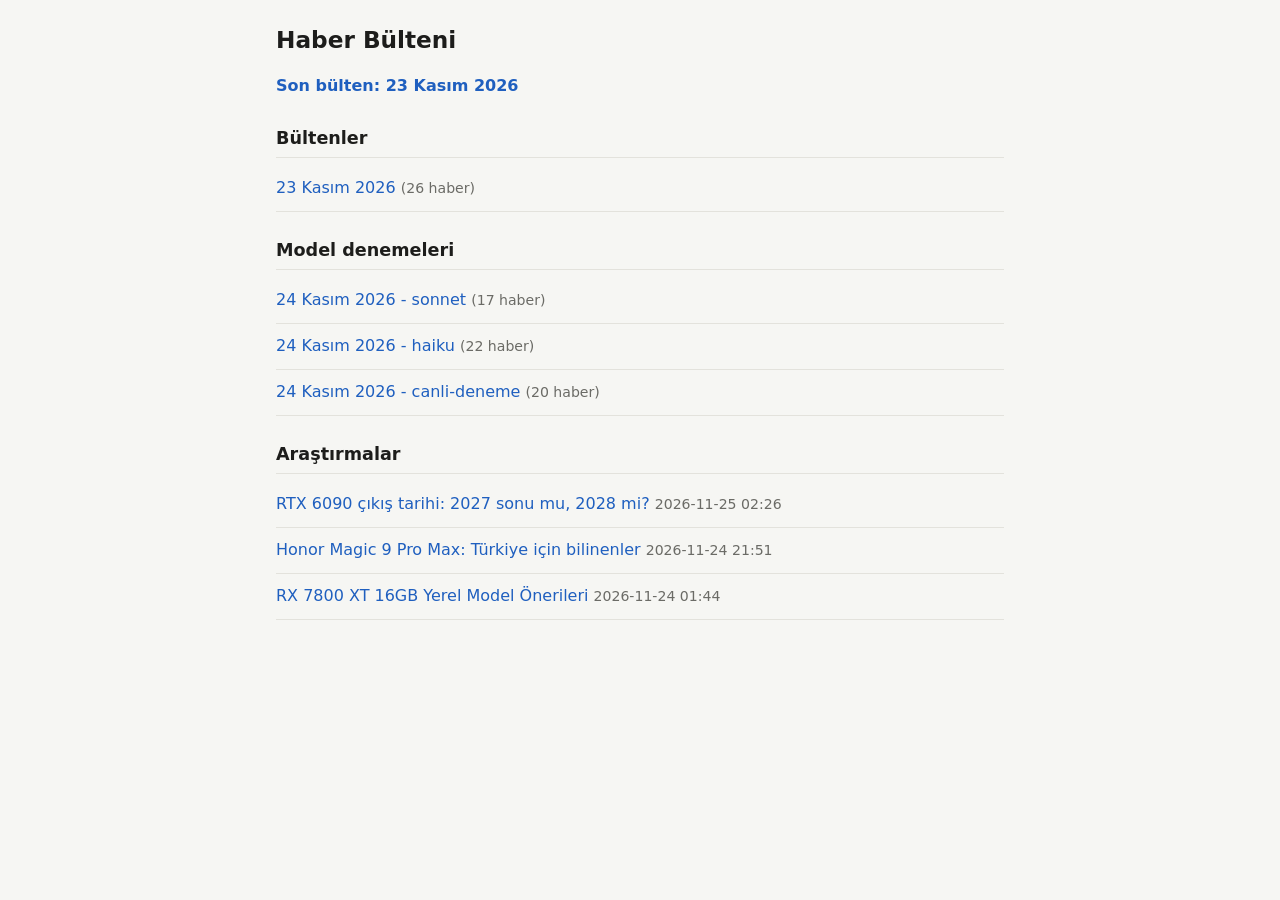
==== docs/index.html @ ce95e251 "Bülten tarihi düzeltildi (24 -> 23 Kasım Pazartesi), elle çalıştırmada gün seçimi, 2 yıllık saklama " ====
<!doctype html><html lang="tr"><head><meta charset="utf-8">
<meta name="viewport" content="width=device-width,initial-scale=1">
<title>Haber Bülteni</title><link rel="stylesheet" href="style.css">
<link rel="manifest" href="manifest.json"><meta name="theme-color" content="#1f5fbf">
</head><body><main><h1>Haber Bülteni</h1><p><a href="b/2026-11-23.html"><b>Son bülten: 23 Kasım 2026</b></a></p><h2>Bültenler</h2><div class="list"><a href="b/2026-11-23.html">23 Kasım 2026 <span class="muted">(26 haber)</span></a></div><h2>Model denemeleri</h2><div class="list"><a href="b/2026-11-24-sonnet.html">24 Kasım 2026 - sonnet <span class="muted">(17 haber)</span></a><a href="b/2026-11-24-haiku.html">24 Kasım 2026 - haiku <span class="muted">(22 haber)</span></a><a href="b/2026-11-24-canli-deneme.html">24 Kasım 2026 - canli-deneme <span class="muted">(20 haber)</span></a></div><h2>Araştırmalar</h2><div class="list"><a href="r/20261125-0226-rtx-6090-cikis-tarihi.html">RTX 6090 çıkış tarihi: 2027 sonu mu, 2028 mi? <span class="muted">2026-11-25 02:26</span></a><a href="r/20261124-2151-honor-magic-9-pro-max-turkiye.html">Honor Magic 9 Pro Max: Türkiye için bilinenler <span class="muted">2026-11-24 21:51</span></a><a href="r/20261124-0144-rx-7800-xt-16gb-ile-calisabilecek-en-iyi.html">RX 7800 XT 16GB Yerel Model Önerileri <span class="muted">2026-11-24 01:44</span></a></div></main></body></html>
---- docs/style.css ----
:root{--bg:#f6f6f3;--card:#fff;--fg:#1d1d1b;--muted:#6b6b66;--line:#e3e2dc;--accent:#1f5fbf;--hl:#fff6d6;--warn:#b3261e}
@media (prefers-color-scheme:dark){:root{--bg:#121212;--card:#1d1d1d;--fg:#ececea;--muted:#9a9a95;--line:#2e2e2c;--accent:#7fb0ff;--hl:#2d2a1c;--warn:#ff8a80}}
*{box-sizing:border-box}
body{margin:0;background:var(--bg);color:var(--fg);font:16px/1.55 system-ui,-apple-system,"Segoe UI",Roboto,sans-serif;-webkit-text-size-adjust:100%}
main{max-width:760px;margin:0 auto;padding:16px 16px 64px}
a{color:var(--accent);text-decoration:none}
h1{font-size:1.45rem;margin:.4rem 0 .2rem}
h2{font-size:1.1rem;margin:1.6rem 0 .5rem;padding-bottom:.3rem;border-bottom:1px solid var(--line)}
h3{font-size:1.05rem;margin:.1rem 0 .4rem;line-height:1.35}
.muted{color:var(--muted);font-size:.88rem}
nav.top{display:flex;justify-content:space-between;gap:8px;font-size:.92rem;margin-bottom:6px}
ul.sum{padding-left:1.1rem;margin:.3rem 0}
ul.sum li{margin:.35rem 0}
.empty{color:var(--muted);font-style:italic;margin:.3rem 0}
.card{background:var(--card);border:1px solid var(--line);border-radius:12px;padding:14px 15px;margin:12px 0;scroll-margin-top:12px}
.card:target{background:var(--hl);border-color:var(--accent)}
.tag{display:inline-block;font-size:.75rem;color:var(--muted);border:1px solid var(--line);border-radius:999px;padding:1px 8px;margin-right:6px}
.card p{margin:.55rem 0}
.kp{margin:.5rem 0;padding-left:1.1rem}
details{margin-top:.6rem}
summary{cursor:pointer;color:var(--accent);font-size:.92rem}
.src{list-style:none;padding:0;margin:.4rem 0 0}
.src li{margin:.35rem 0;font-size:.92rem;line-height:1.35}
.src .l{font-size:.72rem;color:var(--muted);border:1px solid var(--line);border-radius:4px;padding:0 4px;margin-right:4px}
table{width:100%;border-collapse:collapse;font-size:.88rem}
td,th{padding:6px 4px;border-bottom:1px solid var(--line);text-align:right}
td:first-child,th:first-child{text-align:left}
.alarm{color:var(--warn);font-weight:600}
.alarmbox{border:1px solid var(--warn);border-radius:12px;padding:10px 14px;margin:12px 0}
.list a{display:block;padding:10px 0;border-bottom:1px solid var(--line)}
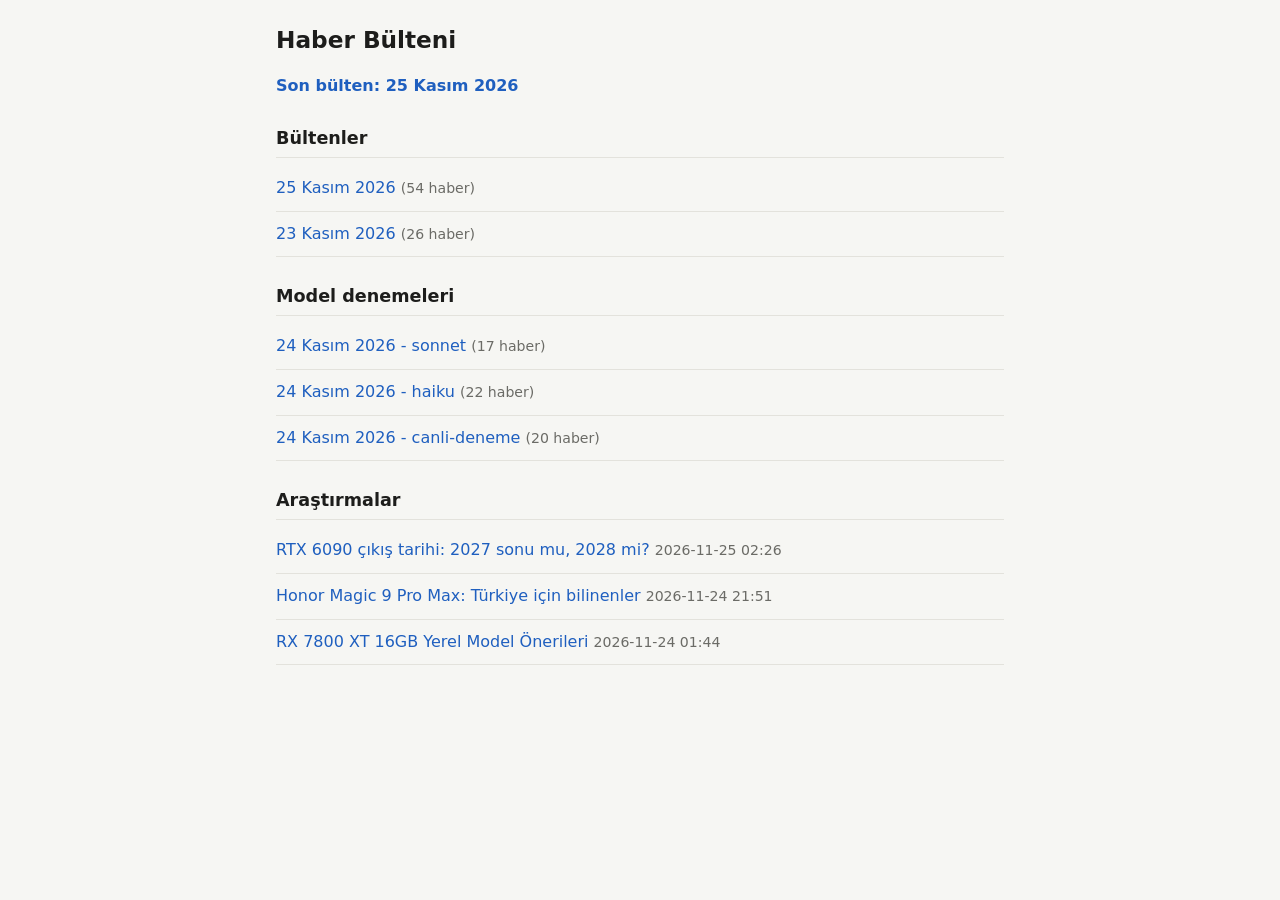
==== commit bfa87bea: "Bülten (DeepSeek, elle) 2026-11-25" ====
--- a/docs/index.html
+++ b/docs/index.html
@@ -2,4 +2,4 @@
 <meta name="viewport" content="width=device-width,initial-scale=1">
 <title>Haber Bülteni</title><link rel="stylesheet" href="style.css">
 <link rel="manifest" href="manifest.json"><meta name="theme-color" content="#1f5fbf">
-</head><body><main><h1>Haber Bülteni</h1><p><a href="b/2026-11-23.html"><b>Son bülten: 23 Kasım 2026</b></a></p><h2>Bültenler</h2><div class="list"><a href="b/2026-11-23.html">23 Kasım 2026 <span class="muted">(26 haber)</span></a></div><h2>Model denemeleri</h2><div class="list"><a href="b/2026-11-24-sonnet.html">24 Kasım 2026 - sonnet <span class="muted">(17 haber)</span></a><a href="b/2026-11-24-haiku.html">24 Kasım 2026 - haiku <span class="muted">(22 haber)</span></a><a href="b/2026-11-24-canli-deneme.html">24 Kasım 2026 - canli-deneme <span class="muted">(20 haber)</span></a></div><h2>Araştırmalar</h2><div class="list"><a href="r/20261125-0226-rtx-6090-cikis-tarihi.html">RTX 6090 çıkış tarihi: 2027 sonu mu, 2028 mi? <span class="muted">2026-11-25 02:26</span></a><a href="r/20261124-2151-honor-magic-9-pro-max-turkiye.html">Honor Magic 9 Pro Max: Türkiye için bilinenler <span class="muted">2026-11-24 21:51</span></a><a href="r/20261124-0144-rx-7800-xt-16gb-ile-calisabilecek-en-iyi.html">RX 7800 XT 16GB Yerel Model Önerileri <span class="muted">2026-11-24 01:44</span></a></div></main></body></html>+</head><body><main><h1>Haber Bülteni</h1><p><a href="b/2026-11-25.html"><b>Son bülten: 25 Kasım 2026</b></a></p><h2>Bültenler</h2><div class="list"><a href="b/2026-11-25.html">25 Kasım 2026 <span class="muted">(54 haber)</span></a><a href="b/2026-11-23.html">23 Kasım 2026 <span class="muted">(26 haber)</span></a></div><h2>Model denemeleri</h2><div class="list"><a href="b/2026-11-24-sonnet.html">24 Kasım 2026 - sonnet <span class="muted">(17 haber)</span></a><a href="b/2026-11-24-haiku.html">24 Kasım 2026 - haiku <span class="muted">(22 haber)</span></a><a href="b/2026-11-24-canli-deneme.html">24 Kasım 2026 - canli-deneme <span class="muted">(20 haber)</span></a></div><h2>Araştırmalar</h2><div class="list"><a href="r/20261125-0226-rtx-6090-cikis-tarihi.html">RTX 6090 çıkış tarihi: 2027 sonu mu, 2028 mi? <span class="muted">2026-11-25 02:26</span></a><a href="r/20261124-2151-honor-magic-9-pro-max-turkiye.html">Honor Magic 9 Pro Max: Türkiye için bilinenler <span class="muted">2026-11-24 21:51</span></a><a href="r/20261124-0144-rx-7800-xt-16gb-ile-calisabilecek-en-iyi.html">RX 7800 XT 16GB Yerel Model Önerileri <span class="muted">2026-11-24 01:44</span></a></div></main></body></html>
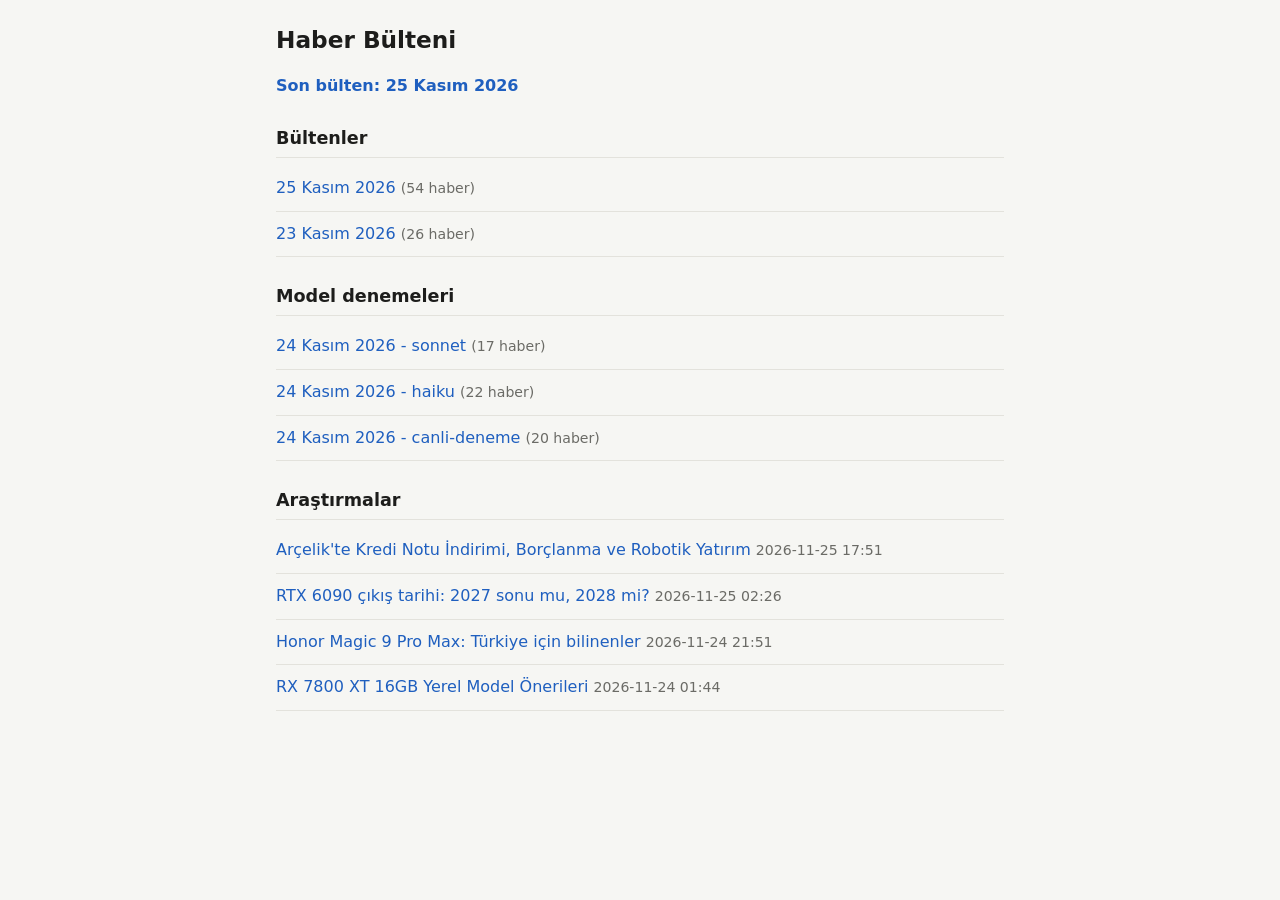
==== commit 2a55d040: "Araştırma (uygulama) 2026-11-25_1451" ====
--- a/docs/index.html
+++ b/docs/index.html
@@ -2,4 +2,4 @@
 <meta name="viewport" content="width=device-width,initial-scale=1">
 <title>Haber Bülteni</title><link rel="stylesheet" href="style.css">
 <link rel="manifest" href="manifest.json"><meta name="theme-color" content="#1f5fbf">
-</head><body><main><h1>Haber Bülteni</h1><p><a href="b/2026-11-25.html"><b>Son bülten: 25 Kasım 2026</b></a></p><h2>Bültenler</h2><div class="list"><a href="b/2026-11-25.html">25 Kasım 2026 <span class="muted">(54 haber)</span></a><a href="b/2026-11-23.html">23 Kasım 2026 <span class="muted">(26 haber)</span></a></div><h2>Model denemeleri</h2><div class="list"><a href="b/2026-11-24-sonnet.html">24 Kasım 2026 - sonnet <span class="muted">(17 haber)</span></a><a href="b/2026-11-24-haiku.html">24 Kasım 2026 - haiku <span class="muted">(22 haber)</span></a><a href="b/2026-11-24-canli-deneme.html">24 Kasım 2026 - canli-deneme <span class="muted">(20 haber)</span></a></div><h2>Araştırmalar</h2><div class="list"><a href="r/20261125-0226-rtx-6090-cikis-tarihi.html">RTX 6090 çıkış tarihi: 2027 sonu mu, 2028 mi? <span class="muted">2026-11-25 02:26</span></a><a href="r/20261124-2151-honor-magic-9-pro-max-turkiye.html">Honor Magic 9 Pro Max: Türkiye için bilinenler <span class="muted">2026-11-24 21:51</span></a><a href="r/20261124-0144-rx-7800-xt-16gb-ile-calisabilecek-en-iyi.html">RX 7800 XT 16GB Yerel Model Önerileri <span class="muted">2026-11-24 01:44</span></a></div></main></body></html>+</head><body><main><h1>Haber Bülteni</h1><p><a href="b/2026-11-25.html"><b>Son bülten: 25 Kasım 2026</b></a></p><h2>Bültenler</h2><div class="list"><a href="b/2026-11-25.html">25 Kasım 2026 <span class="muted">(54 haber)</span></a><a href="b/2026-11-23.html">23 Kasım 2026 <span class="muted">(26 haber)</span></a></div><h2>Model denemeleri</h2><div class="list"><a href="b/2026-11-24-sonnet.html">24 Kasım 2026 - sonnet <span class="muted">(17 haber)</span></a><a href="b/2026-11-24-haiku.html">24 Kasım 2026 - haiku <span class="muted">(22 haber)</span></a><a href="b/2026-11-24-canli-deneme.html">24 Kasım 2026 - canli-deneme <span class="muted">(20 haber)</span></a></div><h2>Araştırmalar</h2><div class="list"><a href="r/20261125-1751-arcelik.html">Arçelik&#x27;te Kredi Notu İndirimi, Borçlanma ve Robotik Yatırım <span class="muted">2026-11-25 17:51</span></a><a href="r/20261125-0226-rtx-6090-cikis-tarihi.html">RTX 6090 çıkış tarihi: 2027 sonu mu, 2028 mi? <span class="muted">2026-11-25 02:26</span></a><a href="r/20261124-2151-honor-magic-9-pro-max-turkiye.html">Honor Magic 9 Pro Max: Türkiye için bilinenler <span class="muted">2026-11-24 21:51</span></a><a href="r/20261124-0144-rx-7800-xt-16gb-ile-calisabilecek-en-iyi.html">RX 7800 XT 16GB Yerel Model Önerileri <span class="muted">2026-11-24 01:44</span></a></div></main></body></html>
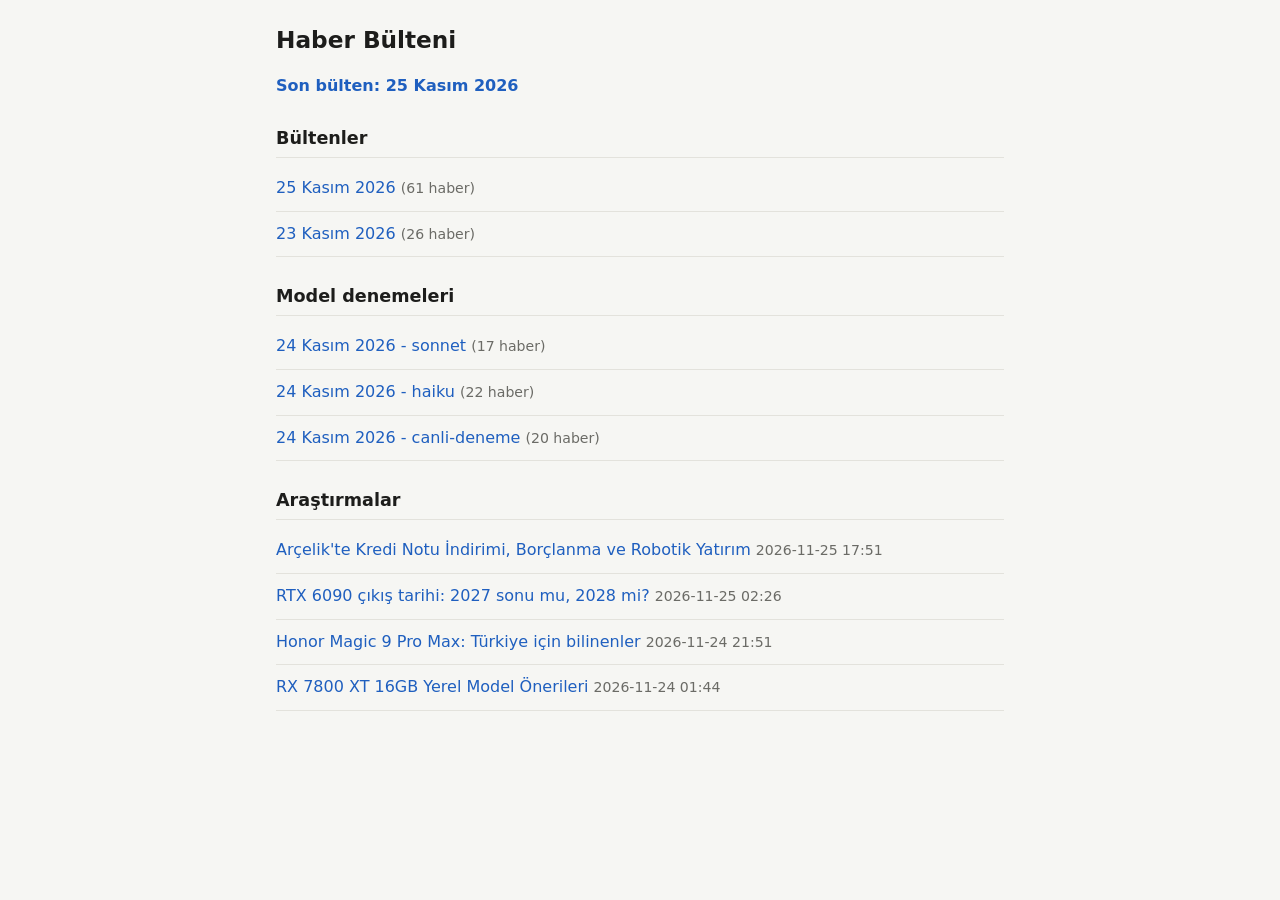
==== commit 27d0e012: "Site - 2026-11-25 bülteni" ====
--- a/docs/index.html
+++ b/docs/index.html
@@ -2,4 +2,4 @@
 <meta name="viewport" content="width=device-width,initial-scale=1">
 <title>Haber Bülteni</title><link rel="stylesheet" href="style.css">
 <link rel="manifest" href="manifest.json"><meta name="theme-color" content="#1f5fbf">
-</head><body><main><h1>Haber Bülteni</h1><p><a href="b/2026-11-25.html"><b>Son bülten: 25 Kasım 2026</b></a></p><h2>Bültenler</h2><div class="list"><a href="b/2026-11-25.html">25 Kasım 2026 <span class="muted">(54 haber)</span></a><a href="b/2026-11-23.html">23 Kasım 2026 <span class="muted">(26 haber)</span></a></div><h2>Model denemeleri</h2><div class="list"><a href="b/2026-11-24-sonnet.html">24 Kasım 2026 - sonnet <span class="muted">(17 haber)</span></a><a href="b/2026-11-24-haiku.html">24 Kasım 2026 - haiku <span class="muted">(22 haber)</span></a><a href="b/2026-11-24-canli-deneme.html">24 Kasım 2026 - canli-deneme <span class="muted">(20 haber)</span></a></div><h2>Araştırmalar</h2><div class="list"><a href="r/20261125-1751-arcelik.html">Arçelik&#x27;te Kredi Notu İndirimi, Borçlanma ve Robotik Yatırım <span class="muted">2026-11-25 17:51</span></a><a href="r/20261125-0226-rtx-6090-cikis-tarihi.html">RTX 6090 çıkış tarihi: 2027 sonu mu, 2028 mi? <span class="muted">2026-11-25 02:26</span></a><a href="r/20261124-2151-honor-magic-9-pro-max-turkiye.html">Honor Magic 9 Pro Max: Türkiye için bilinenler <span class="muted">2026-11-24 21:51</span></a><a href="r/20261124-0144-rx-7800-xt-16gb-ile-calisabilecek-en-iyi.html">RX 7800 XT 16GB Yerel Model Önerileri <span class="muted">2026-11-24 01:44</span></a></div></main></body></html>+</head><body><main><h1>Haber Bülteni</h1><p><a href="b/2026-11-25.html"><b>Son bülten: 25 Kasım 2026</b></a></p><h2>Bültenler</h2><div class="list"><a href="b/2026-11-25.html">25 Kasım 2026 <span class="muted">(61 haber)</span></a><a href="b/2026-11-23.html">23 Kasım 2026 <span class="muted">(26 haber)</span></a></div><h2>Model denemeleri</h2><div class="list"><a href="b/2026-11-24-sonnet.html">24 Kasım 2026 - sonnet <span class="muted">(17 haber)</span></a><a href="b/2026-11-24-haiku.html">24 Kasım 2026 - haiku <span class="muted">(22 haber)</span></a><a href="b/2026-11-24-canli-deneme.html">24 Kasım 2026 - canli-deneme <span class="muted">(20 haber)</span></a></div><h2>Araştırmalar</h2><div class="list"><a href="r/20261125-1751-arcelik.html">Arçelik&#x27;te Kredi Notu İndirimi, Borçlanma ve Robotik Yatırım <span class="muted">2026-11-25 17:51</span></a><a href="r/20261125-0226-rtx-6090-cikis-tarihi.html">RTX 6090 çıkış tarihi: 2027 sonu mu, 2028 mi? <span class="muted">2026-11-25 02:26</span></a><a href="r/20261124-2151-honor-magic-9-pro-max-turkiye.html">Honor Magic 9 Pro Max: Türkiye için bilinenler <span class="muted">2026-11-24 21:51</span></a><a href="r/20261124-0144-rx-7800-xt-16gb-ile-calisabilecek-en-iyi.html">RX 7800 XT 16GB Yerel Model Önerileri <span class="muted">2026-11-24 01:44</span></a></div></main></body></html>
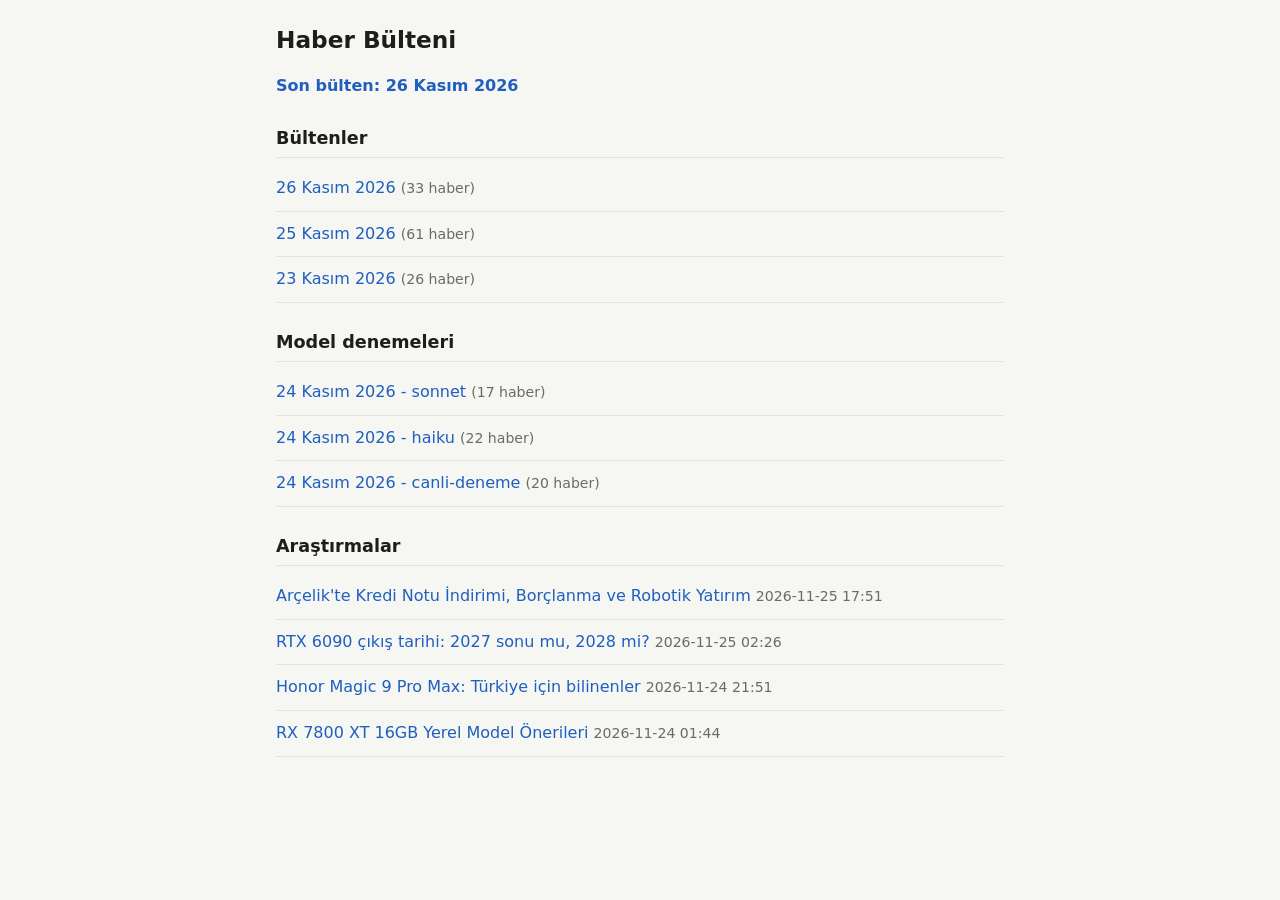
==== commit 20478203: "Bülten (DeepSeek, elle) 2026-11-26" ====
--- a/docs/index.html
+++ b/docs/index.html
@@ -2,4 +2,4 @@
 <meta name="viewport" content="width=device-width,initial-scale=1">
 <title>Haber Bülteni</title><link rel="stylesheet" href="style.css">
 <link rel="manifest" href="manifest.json"><meta name="theme-color" content="#1f5fbf">
-</head><body><main><h1>Haber Bülteni</h1><p><a href="b/2026-11-25.html"><b>Son bülten: 25 Kasım 2026</b></a></p><h2>Bültenler</h2><div class="list"><a href="b/2026-11-25.html">25 Kasım 2026 <span class="muted">(61 haber)</span></a><a href="b/2026-11-23.html">23 Kasım 2026 <span class="muted">(26 haber)</span></a></div><h2>Model denemeleri</h2><div class="list"><a href="b/2026-11-24-sonnet.html">24 Kasım 2026 - sonnet <span class="muted">(17 haber)</span></a><a href="b/2026-11-24-haiku.html">24 Kasım 2026 - haiku <span class="muted">(22 haber)</span></a><a href="b/2026-11-24-canli-deneme.html">24 Kasım 2026 - canli-deneme <span class="muted">(20 haber)</span></a></div><h2>Araştırmalar</h2><div class="list"><a href="r/20261125-1751-arcelik.html">Arçelik&#x27;te Kredi Notu İndirimi, Borçlanma ve Robotik Yatırım <span class="muted">2026-11-25 17:51</span></a><a href="r/20261125-0226-rtx-6090-cikis-tarihi.html">RTX 6090 çıkış tarihi: 2027 sonu mu, 2028 mi? <span class="muted">2026-11-25 02:26</span></a><a href="r/20261124-2151-honor-magic-9-pro-max-turkiye.html">Honor Magic 9 Pro Max: Türkiye için bilinenler <span class="muted">2026-11-24 21:51</span></a><a href="r/20261124-0144-rx-7800-xt-16gb-ile-calisabilecek-en-iyi.html">RX 7800 XT 16GB Yerel Model Önerileri <span class="muted">2026-11-24 01:44</span></a></div></main></body></html>+</head><body><main><h1>Haber Bülteni</h1><p><a href="b/2026-11-26.html"><b>Son bülten: 26 Kasım 2026</b></a></p><h2>Bültenler</h2><div class="list"><a href="b/2026-11-26.html">26 Kasım 2026 <span class="muted">(33 haber)</span></a><a href="b/2026-11-25.html">25 Kasım 2026 <span class="muted">(61 haber)</span></a><a href="b/2026-11-23.html">23 Kasım 2026 <span class="muted">(26 haber)</span></a></div><h2>Model denemeleri</h2><div class="list"><a href="b/2026-11-24-sonnet.html">24 Kasım 2026 - sonnet <span class="muted">(17 haber)</span></a><a href="b/2026-11-24-haiku.html">24 Kasım 2026 - haiku <span class="muted">(22 haber)</span></a><a href="b/2026-11-24-canli-deneme.html">24 Kasım 2026 - canli-deneme <span class="muted">(20 haber)</span></a></div><h2>Araştırmalar</h2><div class="list"><a href="r/20261125-1751-arcelik.html">Arçelik&#x27;te Kredi Notu İndirimi, Borçlanma ve Robotik Yatırım <span class="muted">2026-11-25 17:51</span></a><a href="r/20261125-0226-rtx-6090-cikis-tarihi.html">RTX 6090 çıkış tarihi: 2027 sonu mu, 2028 mi? <span class="muted">2026-11-25 02:26</span></a><a href="r/20261124-2151-honor-magic-9-pro-max-turkiye.html">Honor Magic 9 Pro Max: Türkiye için bilinenler <span class="muted">2026-11-24 21:51</span></a><a href="r/20261124-0144-rx-7800-xt-16gb-ile-calisabilecek-en-iyi.html">RX 7800 XT 16GB Yerel Model Önerileri <span class="muted">2026-11-24 01:44</span></a></div></main></body></html>
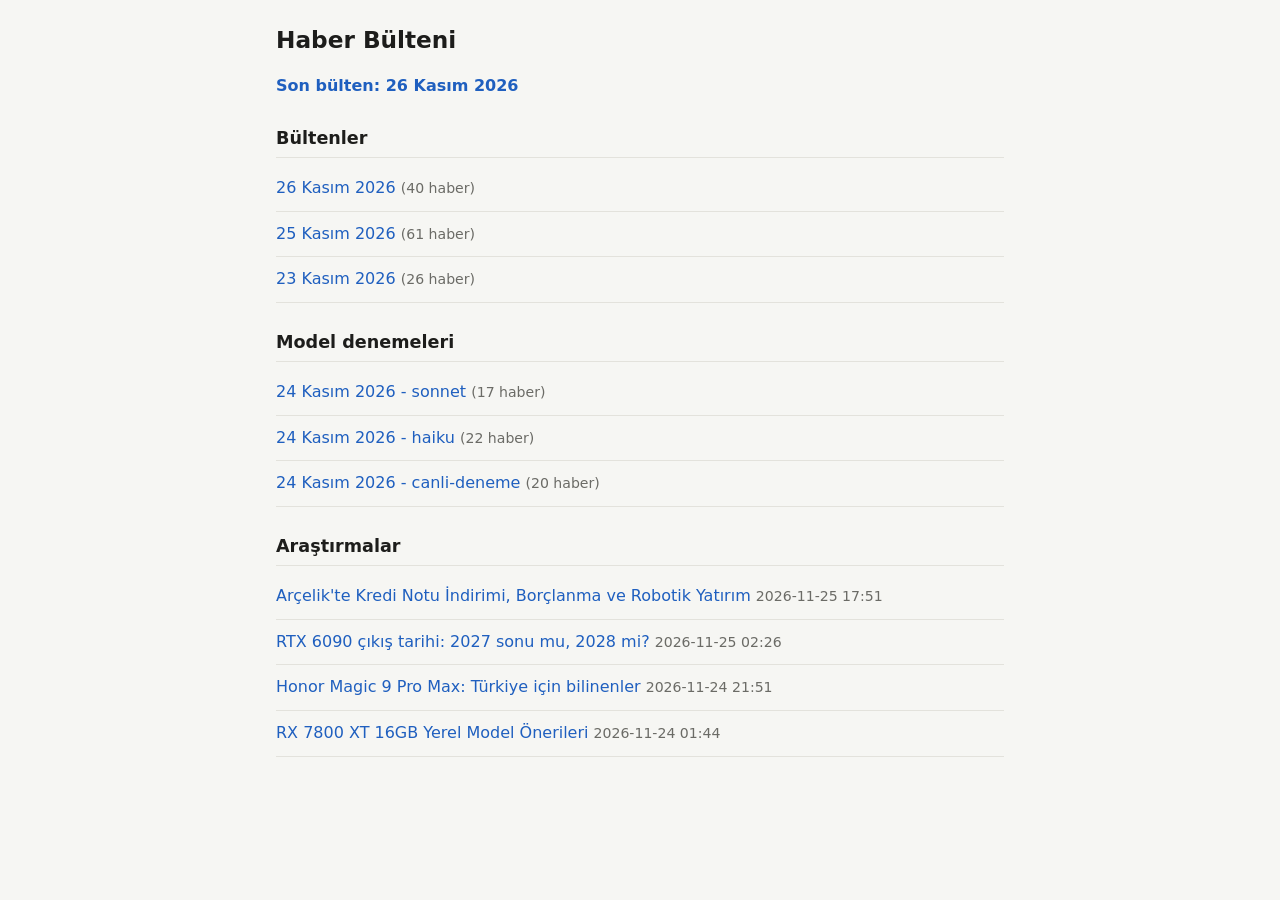
==== commit 704553f0: "Site - 2026-11-26 bülteni" ====
--- a/docs/index.html
+++ b/docs/index.html
@@ -2,4 +2,4 @@
 <meta name="viewport" content="width=device-width,initial-scale=1">
 <title>Haber Bülteni</title><link rel="stylesheet" href="style.css">
 <link rel="manifest" href="manifest.json"><meta name="theme-color" content="#1f5fbf">
-</head><body><main><h1>Haber Bülteni</h1><p><a href="b/2026-11-26.html"><b>Son bülten: 26 Kasım 2026</b></a></p><h2>Bültenler</h2><div class="list"><a href="b/2026-11-26.html">26 Kasım 2026 <span class="muted">(33 haber)</span></a><a href="b/2026-11-25.html">25 Kasım 2026 <span class="muted">(61 haber)</span></a><a href="b/2026-11-23.html">23 Kasım 2026 <span class="muted">(26 haber)</span></a></div><h2>Model denemeleri</h2><div class="list"><a href="b/2026-11-24-sonnet.html">24 Kasım 2026 - sonnet <span class="muted">(17 haber)</span></a><a href="b/2026-11-24-haiku.html">24 Kasım 2026 - haiku <span class="muted">(22 haber)</span></a><a href="b/2026-11-24-canli-deneme.html">24 Kasım 2026 - canli-deneme <span class="muted">(20 haber)</span></a></div><h2>Araştırmalar</h2><div class="list"><a href="r/20261125-1751-arcelik.html">Arçelik&#x27;te Kredi Notu İndirimi, Borçlanma ve Robotik Yatırım <span class="muted">2026-11-25 17:51</span></a><a href="r/20261125-0226-rtx-6090-cikis-tarihi.html">RTX 6090 çıkış tarihi: 2027 sonu mu, 2028 mi? <span class="muted">2026-11-25 02:26</span></a><a href="r/20261124-2151-honor-magic-9-pro-max-turkiye.html">Honor Magic 9 Pro Max: Türkiye için bilinenler <span class="muted">2026-11-24 21:51</span></a><a href="r/20261124-0144-rx-7800-xt-16gb-ile-calisabilecek-en-iyi.html">RX 7800 XT 16GB Yerel Model Önerileri <span class="muted">2026-11-24 01:44</span></a></div></main></body></html>+</head><body><main><h1>Haber Bülteni</h1><p><a href="b/2026-11-26.html"><b>Son bülten: 26 Kasım 2026</b></a></p><h2>Bültenler</h2><div class="list"><a href="b/2026-11-26.html">26 Kasım 2026 <span class="muted">(40 haber)</span></a><a href="b/2026-11-25.html">25 Kasım 2026 <span class="muted">(61 haber)</span></a><a href="b/2026-11-23.html">23 Kasım 2026 <span class="muted">(26 haber)</span></a></div><h2>Model denemeleri</h2><div class="list"><a href="b/2026-11-24-sonnet.html">24 Kasım 2026 - sonnet <span class="muted">(17 haber)</span></a><a href="b/2026-11-24-haiku.html">24 Kasım 2026 - haiku <span class="muted">(22 haber)</span></a><a href="b/2026-11-24-canli-deneme.html">24 Kasım 2026 - canli-deneme <span class="muted">(20 haber)</span></a></div><h2>Araştırmalar</h2><div class="list"><a href="r/20261125-1751-arcelik.html">Arçelik&#x27;te Kredi Notu İndirimi, Borçlanma ve Robotik Yatırım <span class="muted">2026-11-25 17:51</span></a><a href="r/20261125-0226-rtx-6090-cikis-tarihi.html">RTX 6090 çıkış tarihi: 2027 sonu mu, 2028 mi? <span class="muted">2026-11-25 02:26</span></a><a href="r/20261124-2151-honor-magic-9-pro-max-turkiye.html">Honor Magic 9 Pro Max: Türkiye için bilinenler <span class="muted">2026-11-24 21:51</span></a><a href="r/20261124-0144-rx-7800-xt-16gb-ile-calisabilecek-en-iyi.html">RX 7800 XT 16GB Yerel Model Önerileri <span class="muted">2026-11-24 01:44</span></a></div></main></body></html>
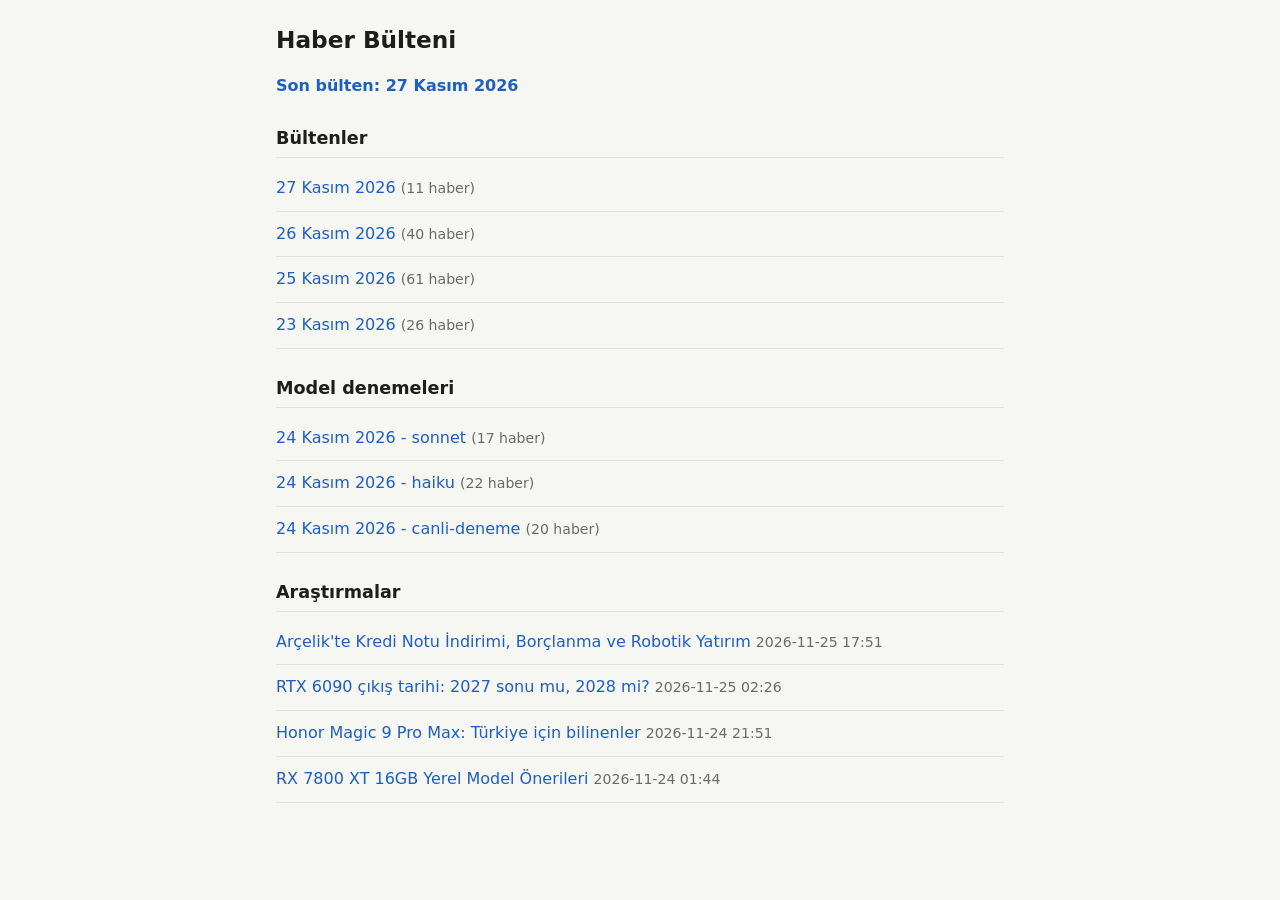
==== commit eff954b0: "Site - 2026-11-27 bülteni" ====
--- a/docs/index.html
+++ b/docs/index.html
@@ -2,4 +2,4 @@
 <meta name="viewport" content="width=device-width,initial-scale=1">
 <title>Haber Bülteni</title><link rel="stylesheet" href="style.css">
 <link rel="manifest" href="manifest.json"><meta name="theme-color" content="#1f5fbf">
-</head><body><main><h1>Haber Bülteni</h1><p><a href="b/2026-11-26.html"><b>Son bülten: 26 Kasım 2026</b></a></p><h2>Bültenler</h2><div class="list"><a href="b/2026-11-26.html">26 Kasım 2026 <span class="muted">(40 haber)</span></a><a href="b/2026-11-25.html">25 Kasım 2026 <span class="muted">(61 haber)</span></a><a href="b/2026-11-23.html">23 Kasım 2026 <span class="muted">(26 haber)</span></a></div><h2>Model denemeleri</h2><div class="list"><a href="b/2026-11-24-sonnet.html">24 Kasım 2026 - sonnet <span class="muted">(17 haber)</span></a><a href="b/2026-11-24-haiku.html">24 Kasım 2026 - haiku <span class="muted">(22 haber)</span></a><a href="b/2026-11-24-canli-deneme.html">24 Kasım 2026 - canli-deneme <span class="muted">(20 haber)</span></a></div><h2>Araştırmalar</h2><div class="list"><a href="r/20261125-1751-arcelik.html">Arçelik&#x27;te Kredi Notu İndirimi, Borçlanma ve Robotik Yatırım <span class="muted">2026-11-25 17:51</span></a><a href="r/20261125-0226-rtx-6090-cikis-tarihi.html">RTX 6090 çıkış tarihi: 2027 sonu mu, 2028 mi? <span class="muted">2026-11-25 02:26</span></a><a href="r/20261124-2151-honor-magic-9-pro-max-turkiye.html">Honor Magic 9 Pro Max: Türkiye için bilinenler <span class="muted">2026-11-24 21:51</span></a><a href="r/20261124-0144-rx-7800-xt-16gb-ile-calisabilecek-en-iyi.html">RX 7800 XT 16GB Yerel Model Önerileri <span class="muted">2026-11-24 01:44</span></a></div></main></body></html>+</head><body><main><h1>Haber Bülteni</h1><p><a href="b/2026-11-27.html"><b>Son bülten: 27 Kasım 2026</b></a></p><h2>Bültenler</h2><div class="list"><a href="b/2026-11-27.html">27 Kasım 2026 <span class="muted">(11 haber)</span></a><a href="b/2026-11-26.html">26 Kasım 2026 <span class="muted">(40 haber)</span></a><a href="b/2026-11-25.html">25 Kasım 2026 <span class="muted">(61 haber)</span></a><a href="b/2026-11-23.html">23 Kasım 2026 <span class="muted">(26 haber)</span></a></div><h2>Model denemeleri</h2><div class="list"><a href="b/2026-11-24-sonnet.html">24 Kasım 2026 - sonnet <span class="muted">(17 haber)</span></a><a href="b/2026-11-24-haiku.html">24 Kasım 2026 - haiku <span class="muted">(22 haber)</span></a><a href="b/2026-11-24-canli-deneme.html">24 Kasım 2026 - canli-deneme <span class="muted">(20 haber)</span></a></div><h2>Araştırmalar</h2><div class="list"><a href="r/20261125-1751-arcelik.html">Arçelik&#x27;te Kredi Notu İndirimi, Borçlanma ve Robotik Yatırım <span class="muted">2026-11-25 17:51</span></a><a href="r/20261125-0226-rtx-6090-cikis-tarihi.html">RTX 6090 çıkış tarihi: 2027 sonu mu, 2028 mi? <span class="muted">2026-11-25 02:26</span></a><a href="r/20261124-2151-honor-magic-9-pro-max-turkiye.html">Honor Magic 9 Pro Max: Türkiye için bilinenler <span class="muted">2026-11-24 21:51</span></a><a href="r/20261124-0144-rx-7800-xt-16gb-ile-calisabilecek-en-iyi.html">RX 7800 XT 16GB Yerel Model Önerileri <span class="muted">2026-11-24 01:44</span></a></div></main></body></html>
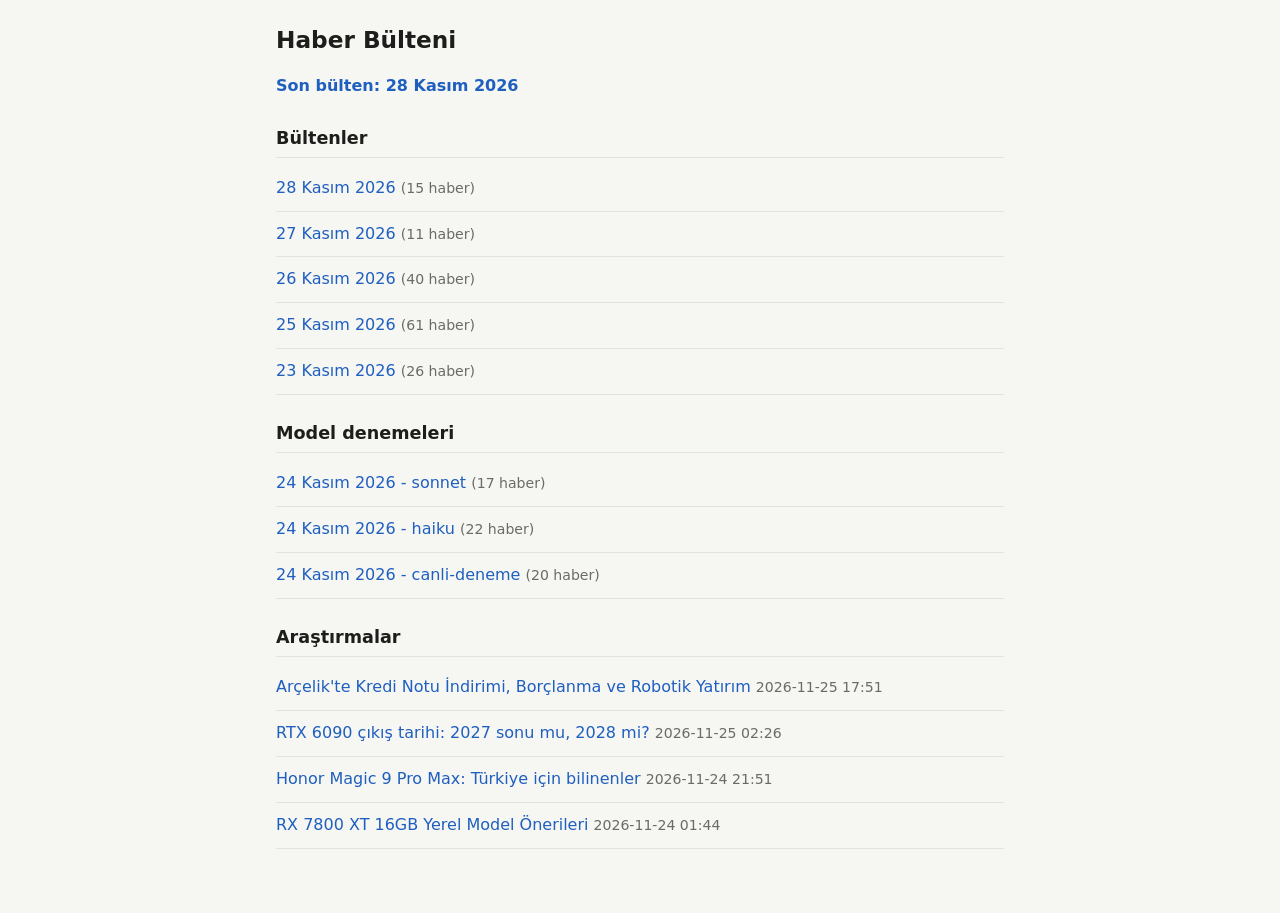
==== commit 378a8f26: "Site - 2026-11-28 bülteni" ====
--- a/docs/index.html
+++ b/docs/index.html
@@ -2,4 +2,4 @@
 <meta name="viewport" content="width=device-width,initial-scale=1">
 <title>Haber Bülteni</title><link rel="stylesheet" href="style.css">
 <link rel="manifest" href="manifest.json"><meta name="theme-color" content="#1f5fbf">
-</head><body><main><h1>Haber Bülteni</h1><p><a href="b/2026-11-27.html"><b>Son bülten: 27 Kasım 2026</b></a></p><h2>Bültenler</h2><div class="list"><a href="b/2026-11-27.html">27 Kasım 2026 <span class="muted">(11 haber)</span></a><a href="b/2026-11-26.html">26 Kasım 2026 <span class="muted">(40 haber)</span></a><a href="b/2026-11-25.html">25 Kasım 2026 <span class="muted">(61 haber)</span></a><a href="b/2026-11-23.html">23 Kasım 2026 <span class="muted">(26 haber)</span></a></div><h2>Model denemeleri</h2><div class="list"><a href="b/2026-11-24-sonnet.html">24 Kasım 2026 - sonnet <span class="muted">(17 haber)</span></a><a href="b/2026-11-24-haiku.html">24 Kasım 2026 - haiku <span class="muted">(22 haber)</span></a><a href="b/2026-11-24-canli-deneme.html">24 Kasım 2026 - canli-deneme <span class="muted">(20 haber)</span></a></div><h2>Araştırmalar</h2><div class="list"><a href="r/20261125-1751-arcelik.html">Arçelik&#x27;te Kredi Notu İndirimi, Borçlanma ve Robotik Yatırım <span class="muted">2026-11-25 17:51</span></a><a href="r/20261125-0226-rtx-6090-cikis-tarihi.html">RTX 6090 çıkış tarihi: 2027 sonu mu, 2028 mi? <span class="muted">2026-11-25 02:26</span></a><a href="r/20261124-2151-honor-magic-9-pro-max-turkiye.html">Honor Magic 9 Pro Max: Türkiye için bilinenler <span class="muted">2026-11-24 21:51</span></a><a href="r/20261124-0144-rx-7800-xt-16gb-ile-calisabilecek-en-iyi.html">RX 7800 XT 16GB Yerel Model Önerileri <span class="muted">2026-11-24 01:44</span></a></div></main></body></html>+</head><body><main><h1>Haber Bülteni</h1><p><a href="b/2026-11-28.html"><b>Son bülten: 28 Kasım 2026</b></a></p><h2>Bültenler</h2><div class="list"><a href="b/2026-11-28.html">28 Kasım 2026 <span class="muted">(15 haber)</span></a><a href="b/2026-11-27.html">27 Kasım 2026 <span class="muted">(11 haber)</span></a><a href="b/2026-11-26.html">26 Kasım 2026 <span class="muted">(40 haber)</span></a><a href="b/2026-11-25.html">25 Kasım 2026 <span class="muted">(61 haber)</span></a><a href="b/2026-11-23.html">23 Kasım 2026 <span class="muted">(26 haber)</span></a></div><h2>Model denemeleri</h2><div class="list"><a href="b/2026-11-24-sonnet.html">24 Kasım 2026 - sonnet <span class="muted">(17 haber)</span></a><a href="b/2026-11-24-haiku.html">24 Kasım 2026 - haiku <span class="muted">(22 haber)</span></a><a href="b/2026-11-24-canli-deneme.html">24 Kasım 2026 - canli-deneme <span class="muted">(20 haber)</span></a></div><h2>Araştırmalar</h2><div class="list"><a href="r/20261125-1751-arcelik.html">Arçelik&#x27;te Kredi Notu İndirimi, Borçlanma ve Robotik Yatırım <span class="muted">2026-11-25 17:51</span></a><a href="r/20261125-0226-rtx-6090-cikis-tarihi.html">RTX 6090 çıkış tarihi: 2027 sonu mu, 2028 mi? <span class="muted">2026-11-25 02:26</span></a><a href="r/20261124-2151-honor-magic-9-pro-max-turkiye.html">Honor Magic 9 Pro Max: Türkiye için bilinenler <span class="muted">2026-11-24 21:51</span></a><a href="r/20261124-0144-rx-7800-xt-16gb-ile-calisabilecek-en-iyi.html">RX 7800 XT 16GB Yerel Model Önerileri <span class="muted">2026-11-24 01:44</span></a></div></main></body></html>
